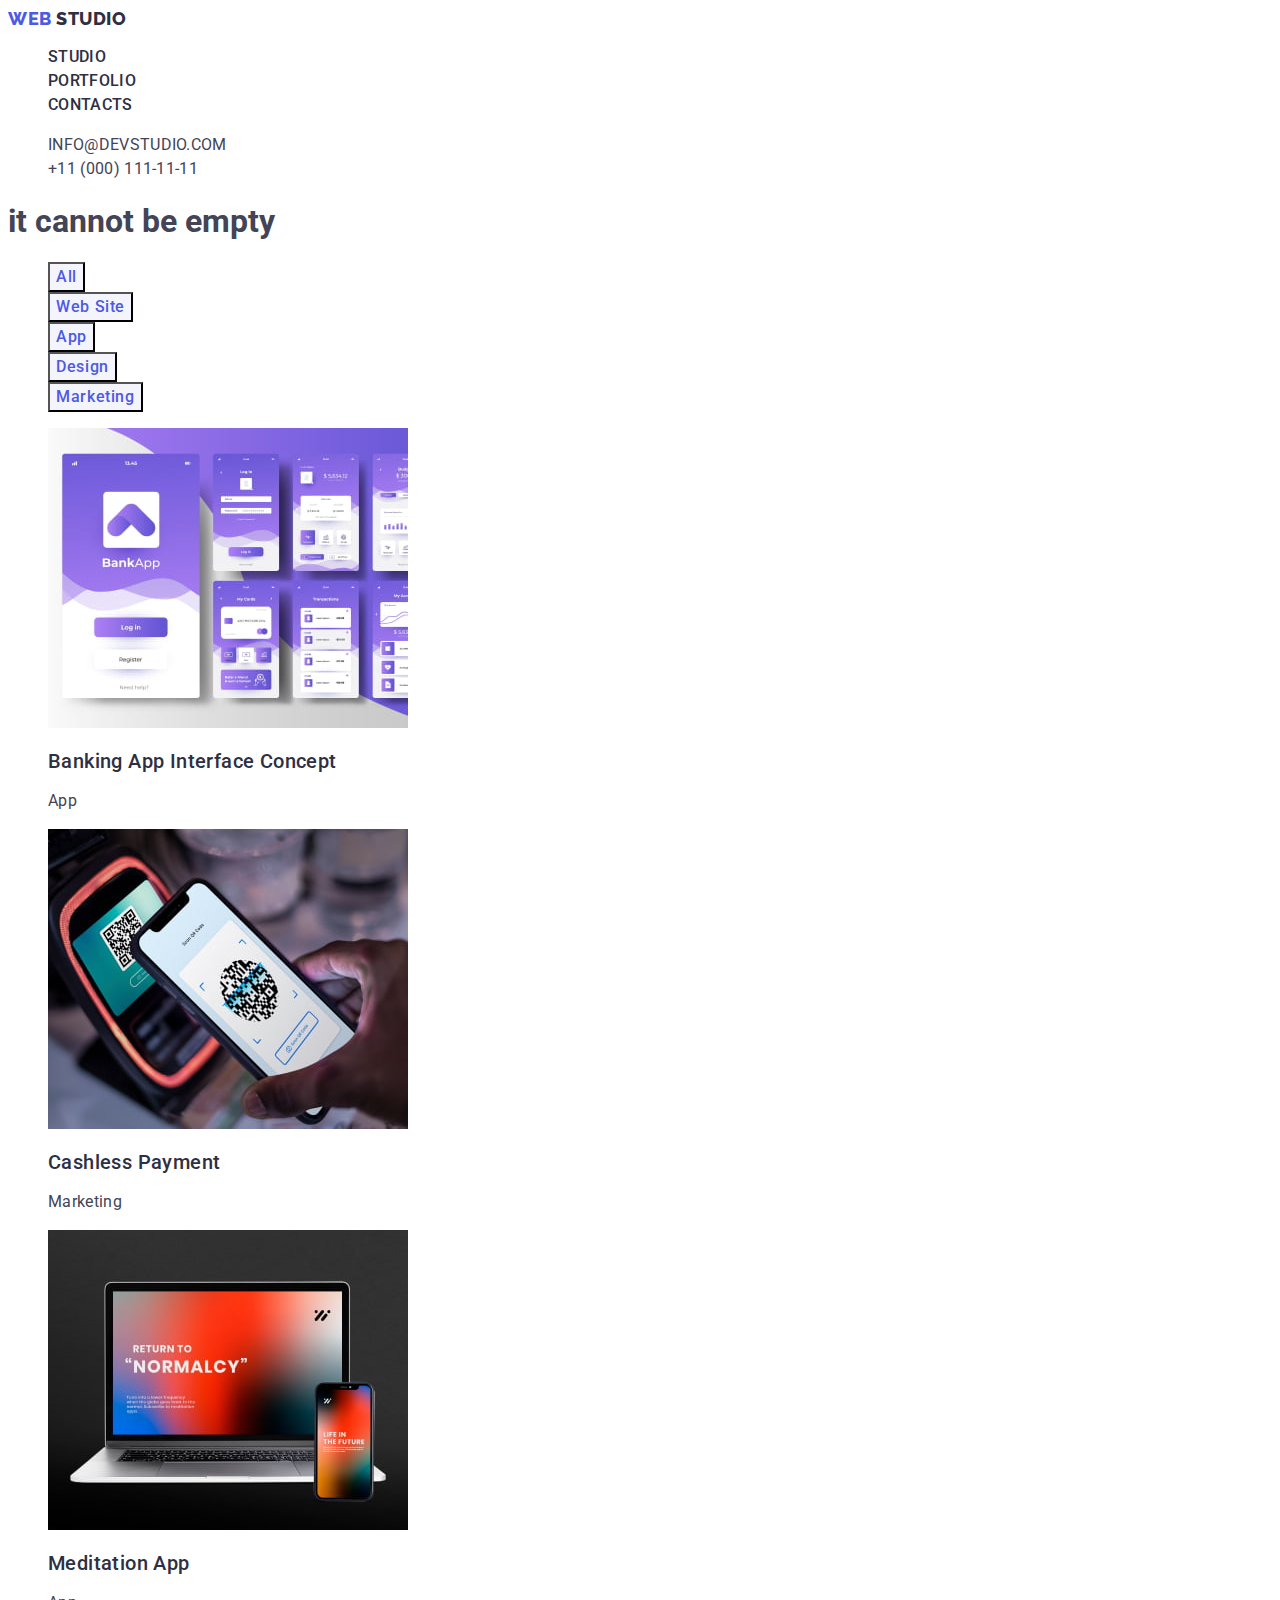
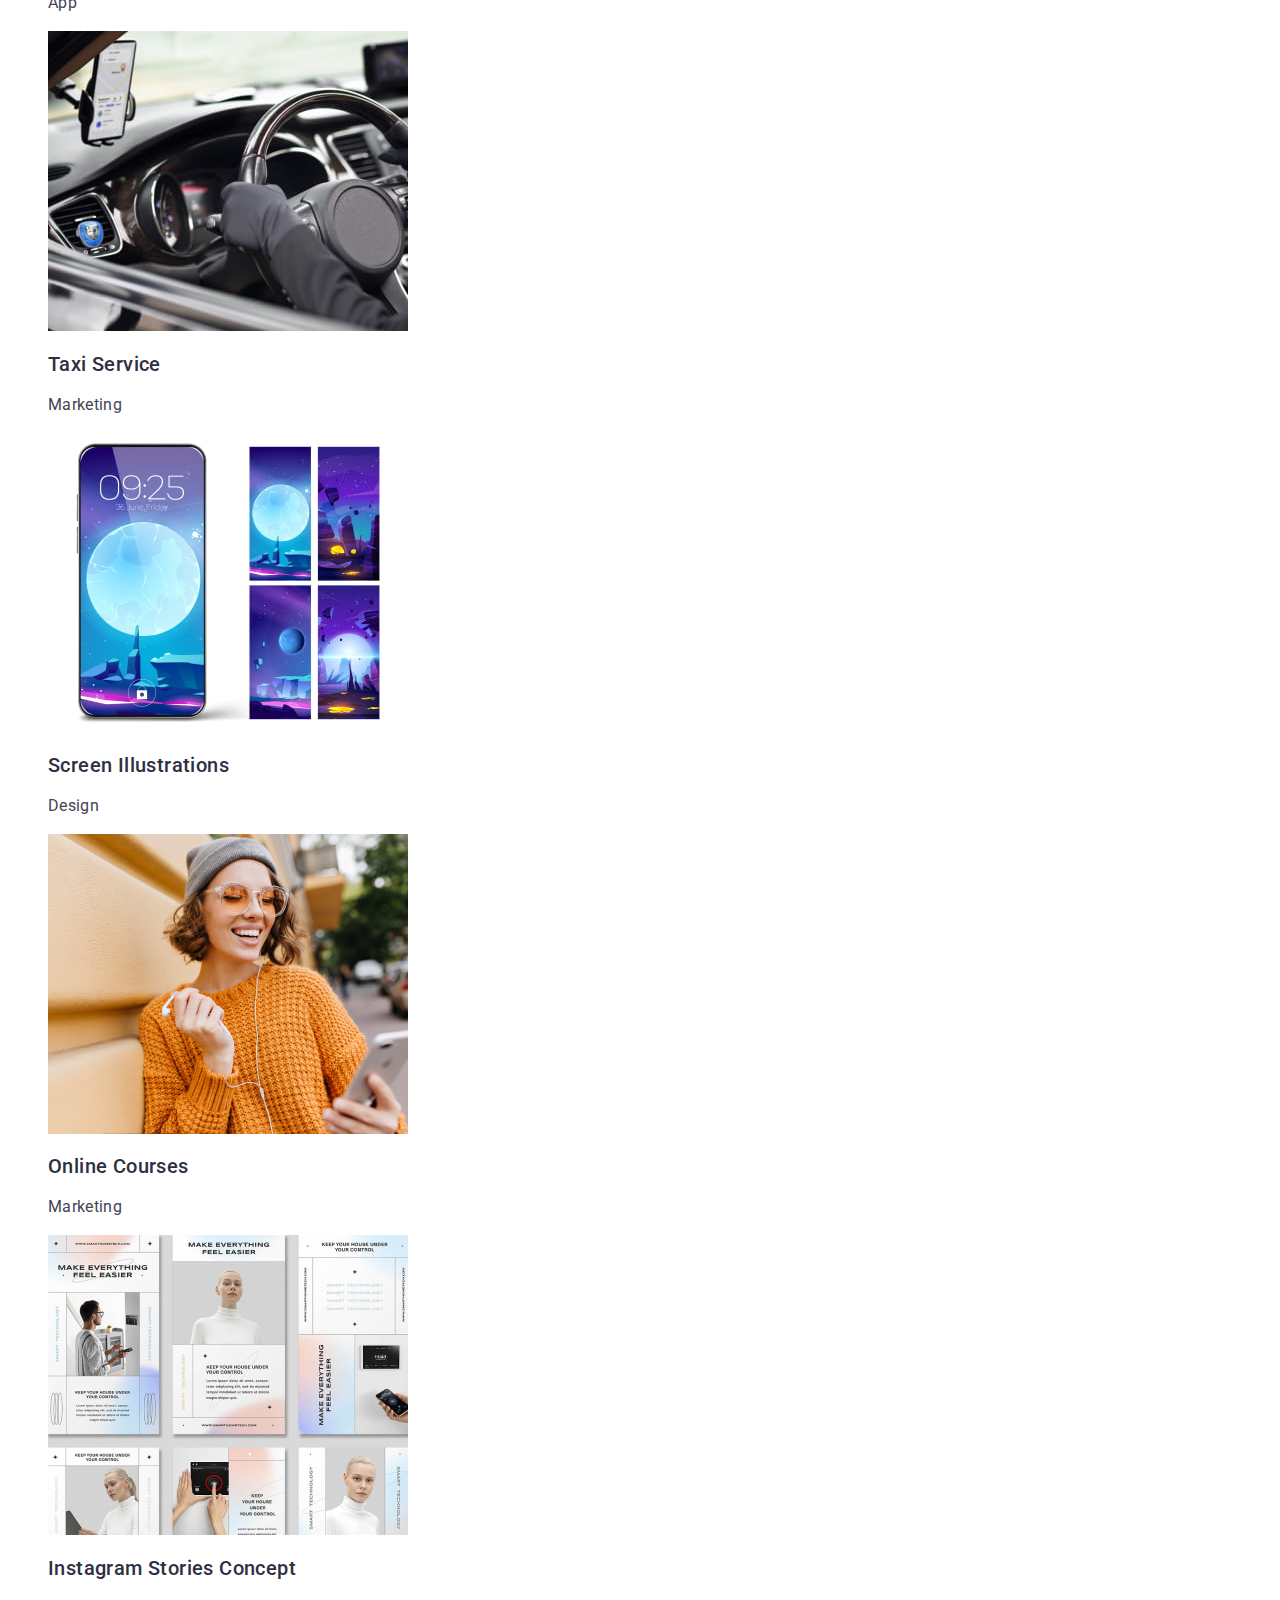
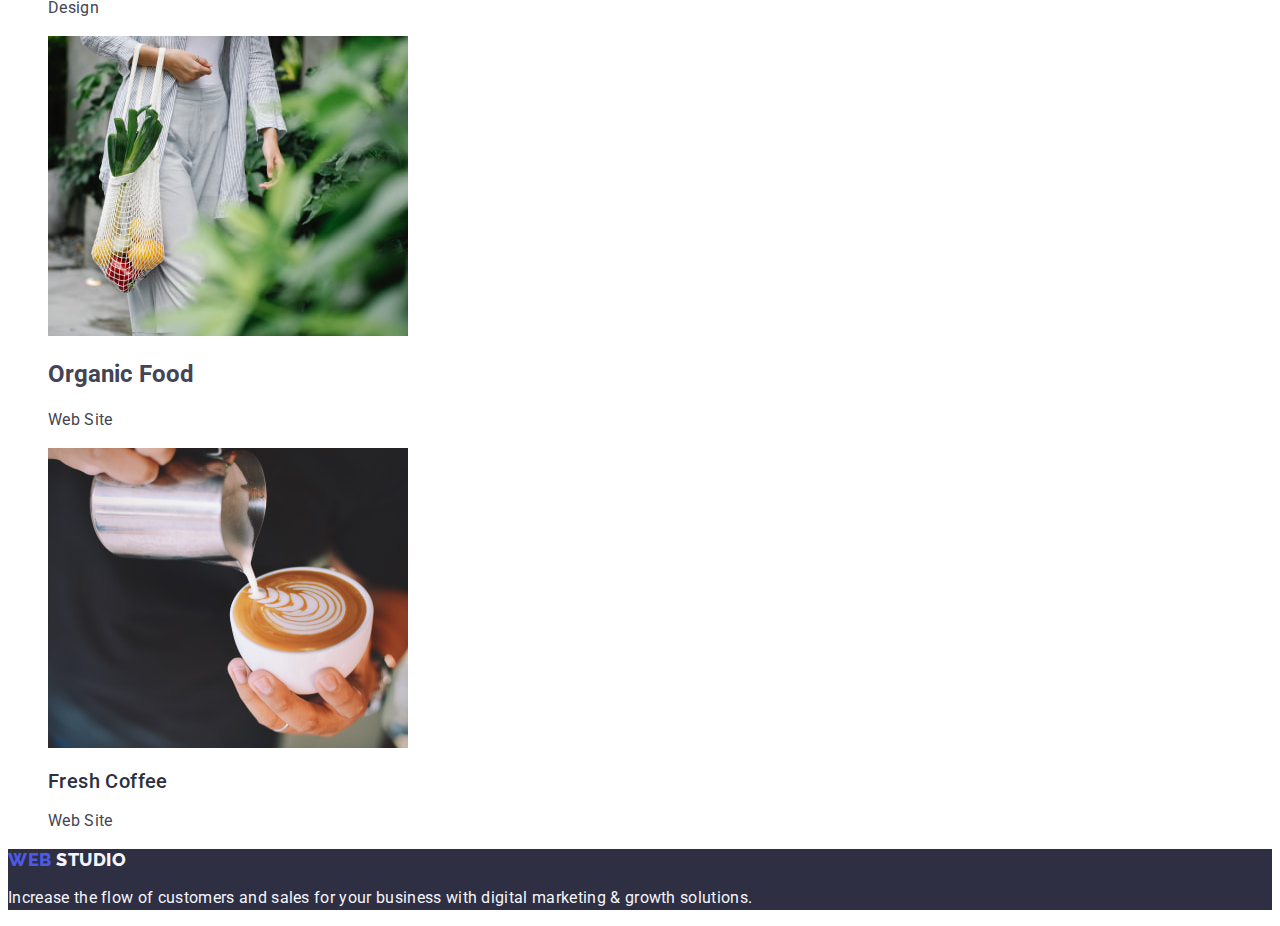
==== portfolio.html @ fc270b68 "add ul to images" ====
<!DOCTYPE html>
<html lang="en">

<head>
  <meta charset="UTF-8" />
  <meta name="viewport" content="width=device-width, initial-scale=1.0" />
  <title>Portfolio</title>
  <link rel="preconnect" href="https://fonts.googleapis.com">
  <link rel="preconnect" href="https://fonts.gstatic.com" crossorigin>
  <link
    href="https://fonts.googleapis.com/css2?family=Raleway:wght@800&family=Roboto:ital,wght@1,300;1,900&display=swap"
    rel="stylesheet">
  <link rel="stylesheet" href="./css/styles.css" />
</head>

<body class="body">
  <header>
    <nav class="navigation">
      <a class="link web-logo" href="./index.html">Web <span class="link studio-logo">Studio</span></a>

      <ul class="list">
        <li><a class="link link-nav" href="./index.html">Studio</a></li>
        <li><a class="link link-nav" href="./portfolio.html">Portfolio</a></li>
        <li><a class="link link-nav" href="">Contacts</a></li>
      </ul>
    </nav>
    <address class="adress">
      <ul class="list">
        <li>
          <a class=" link adress-link" href="info@devstudio.com">info@devstudio.com</a>
        </li>
        <li>
          <a class="link adress-link" href="tel:+110001111111">+11 (000) 111-11-11 </a>
        </li>
      </ul>
    </address>
  </header>
  <!-- main -->
  <main>
    <section>
      <h1> it cannot be empty </h1>

      <!-- Section Button -->
      <ul class="list">
        <li>
          <button class="link button-port-link" type="button">All</button>
        </li>
        <li>
          <button class="link button-port-link" type="button">Web Site</button>
        </li>
        <li>
          <button class="link button-port-link" type="button">App</button>
        </li>
        <li>
          <button class="link button-port-link" type="button">Design</button>
        </li>
        <li>
          <button class="link button-port-link" type="button">Marketing</button>
        </li>
      </ul>
      <!-- section image -->
      <ul class="list">
        <li>
          <img src="./images/propose-app/img-app-1.jpg" alt="Banking App Interface Concept" width="360" />
          <h2 class="title-port-button">Banking App Interface Concept</h2>
          <p class="text-desc-port">App</p>
        </li>
        <li>
          <img src="./images/propose-app/img-app-2.jpg" alt="Cashless Payment" width="360" />
          <h2 class="title-port-button">Cashless Payment</h2>
          <p class="text-desc-port">Marketing</p>
        </li>
        <li>
          <img src="./images/propose-app/img-app-3.jpg" alt="Meditation App" width="360" />
          <h2 class="title-port-button">Meditation App</h2>
          <p class="text-desc-port">App</p>
        </li>
        <li>
          <img src="./images/marketing/img-mark-1.jpg" alt="Taxi Service" width="360" />
        </li>
        <h2 class="title-port-button">Taxi Service</h2>
        <p class="text-desc-port">Marketing</p>
        <li>
          <img src="./images/marketing/img-mark-2.jpg" alt="Screen Illustrations" width="360" />
          <h2 class="title-port-button">Screen Illustrations</h2>
          <p class="text-desc-port">Design</p>
        </li>
        <li>
          <img src="./images/marketing/img-mark-3.jpg" alt="Online Courses" width="360" />
          <h2 class="title-port-button">Online Courses</h2>
          <p class="text-desc-port">Marketing</p>
        </li>
        <li>
          <img src="./images/design-propose/img-des-1.jpg" alt="Instagram Stories Concept" width="360" />
          <h2 class="title-port-button">Instagram Stories Concept</h2>
          <p class="text-desc-port">Design</p>
        </li>
        <li>
          <img src="./images/design-propose/img-des-2.jpg" alt="Organic Food" width="360" />
          <h2 class="tiitle-port-button">Organic Food</h2>
          <p class="text-desc-port">Web Site</p>
        </li>
        <li>
          <img src="./images/design-propose/img-des-3.jpg" alt="Fresh Coffee" width="360" />
          <h2 class="title-port-button">Fresh Coffee</h2>
          <p class="text-desc-port">Web Site</p>
        </li>
      </ul>
    </section>
  </main>
  <footer class="footer">
    <a class="link web-logo-footer" href="./index.html">Web <span class="link studio-logo-footer">Studio</span></a>
    <p class="text-desc-foot">
      Increase the flow of customers and sales for your business with digital
      marketing & growth solutions.
    </p>
  </footer>
</body>

</html>
---- css/styles.css ----
:root {
  --primary-white-color: #ffffff;
  --classic-background-color: #f4f4fd;
  --adres-text-color: #434455;
  --button-color: #4D5AE5;
  --nav-log-foot-color: #2e2f42;
  --brand-color: #404bbf;
  --prymary-fonts: 'Roboto', sans-serif;
  --title-font: 'Raleway', sans-serif;
}

/* base styles */
body {
  color: #434455;
  background-color: #ffffff;
  font-family: var(--prymary-fonts, 'Roboto', sans-serif);
}

.link {
  text-decoration: none;
}

.list {
  list-style: none;
}

/* Top line */
.navigation {
  background-color: var(--primary-white-color, #ffffff);
}

.web-logo {
  font-family: "Raleway", sans-serif;
  color: #4D5AE5;
  font-size: 18px;
  font-style: normal;
  font-weight: 800;
  line-height: 1.17;
  /* 116.667% */
  letter-spacing: 0.03em;
  text-transform: uppercase;
}

.studio-logo {
  color: var(--nav-log-foot-color, #2e2f42);
}

.link-nav {
  color: var(--nav-log-foot-color, #2e2f42);
  font-style: normal;
  font-weight: 500;
  line-height: 1.5em;
  /* 150% */
  letter-spacing: 0.02em;
  text-transform: uppercase;
}

.link-nav:hover,
.link-nav:focus {
  color: #404bbf
}

.adress {
  font-style: normal;
}

.adress-link {
  color: var(--adres-text-color, #434455);
  font-size: 16px;
  font-weight: 400;
  line-height: 1.5rem;
  /* 150% */
  letter-spacing: 0.02rem;
  text-transform: uppercase;
}

.adress-link:hover,
.adress-link:focus {
  color: #404bbf
}

/* 
main section 
*/

/* dark block section */
.sections-dark {
  background: var(--nav-log-foot-color, #2e2f42);
}

.title-major {
  font-family: 'Roboto', sans-serif;
  color: var(--primary-white-color, #ffffff);
  font-size: 56px;
  font-style: normal;
  font-weight: 700;
  line-height: 1.07;
  /* 107.143% */
  letter-spacing: 0.02em;
  text-align: center;
}

.major-button {
  background: var(--button-colors, #4d5ae5);
  color: var(--primary-white-color, #ffffff);
  font-family: 'Roboto', sans-serif;
  font-size: 16px;
  font-style: normal;
  font-weight: 500;
  line-height: 1.5;
  /* 107.143% */
  letter-spacing: 0.04em;
  cursor: pointer;
}

.major-button:hover,
.major-button:focus {
  background: var(--brand-color, #404bbf);
}


/* Fatures section */
.sections-feature {
  background-color: #FFFFFF;
}

.title-future {
  color: var(--nav-log-foot-color, #2e2f42);
  font-size: 1.25rem;
  font-style: normal;
  font-weight: 500;
  line-height: 1.5rem;
  /* 120% */
  letter-spacing: 0.02em;
}

.text-desc {
  color: var(--adres-text-color, #434455);
  font-size: 1rem;
  font-style: normal;
  font-weight: 400;
  line-height: 1.5em;
  /* 150% */
  letter-spacing: 0.02rem;
}

/* What are we doing section */
.section-what-are {
  background-color: #F4F4FD;
}

.title-sections {
  color: var(--nav-log-foot-color, #2e2f42);
  font-size: 36px;
  font-style: normal;
  font-weight: 700;
  line-height: 1.11em;
  /* 111.111% */
  letter-spacing: 0.02em;
  text-transform: capitalize;
  text-align: center;
}

/* Team section */
.sections-team {
  background-color: #F4F4FD;
}

.title-our-team {
  background-color: #FFFFFF;
}

/* Footer section */
.footer {
  background: var(--nav-log-foot-color, #2e2f42);
}

.web-logo-footer {
  color: var(--button-colors, #4d5ae5);
  font-family: "Raleway", sans-serif;
  font-size: 18px;
  font-style: normal;
  font-weight: 800;
  line-height: 1.17em;
  letter-spacing: 0.03em;
  text-transform: uppercase;
}

.studio-logo-footer {
  color: #f4f4fd;
}

.text-desc-foot {
  color: var(--classic-background-color, #f4f4fd);
  font-size: 16px;
  font-style: normal;
  font-weight: 400;
  line-height: 1.5rem;
  /* 150% */
  letter-spacing: 0.02rem;
}

/* Porfolio */
/* sektion button */
.button-port-link {
  color: var(--button-colors, #4d5ae5);
  background-color: var(--classic-background-color, #f4f4fd);
  font-family: "Roboto", sans-serif;
  font-weight: 500;
  font-size: 16px;
  line-height: 1.5em;
  letter-spacing: 0.04em;
  cursor: pointer;
}

.button-port-link:hover,
.button-port-link:focus {
  color: #FFFFFF;
  background-color: #404bbf;
}

.title-port-button {
  color: var(--nav-log-foot-color, #2e2f42);
  font-size: 20px;
  font-style: normal;
  font-weight: 500;
  line-height: 1.2em;
  /* 120% */
  letter-spacing: 0.02em;

}

.text-desc-port {
  color: var(--adres-text-color, #434455);
  font-size: 16px;
  font-style: normal;
  font-weight: 400;
  line-height: 1.5rem;
  /* 150% */
  letter-spacing: 0.02rem;
}
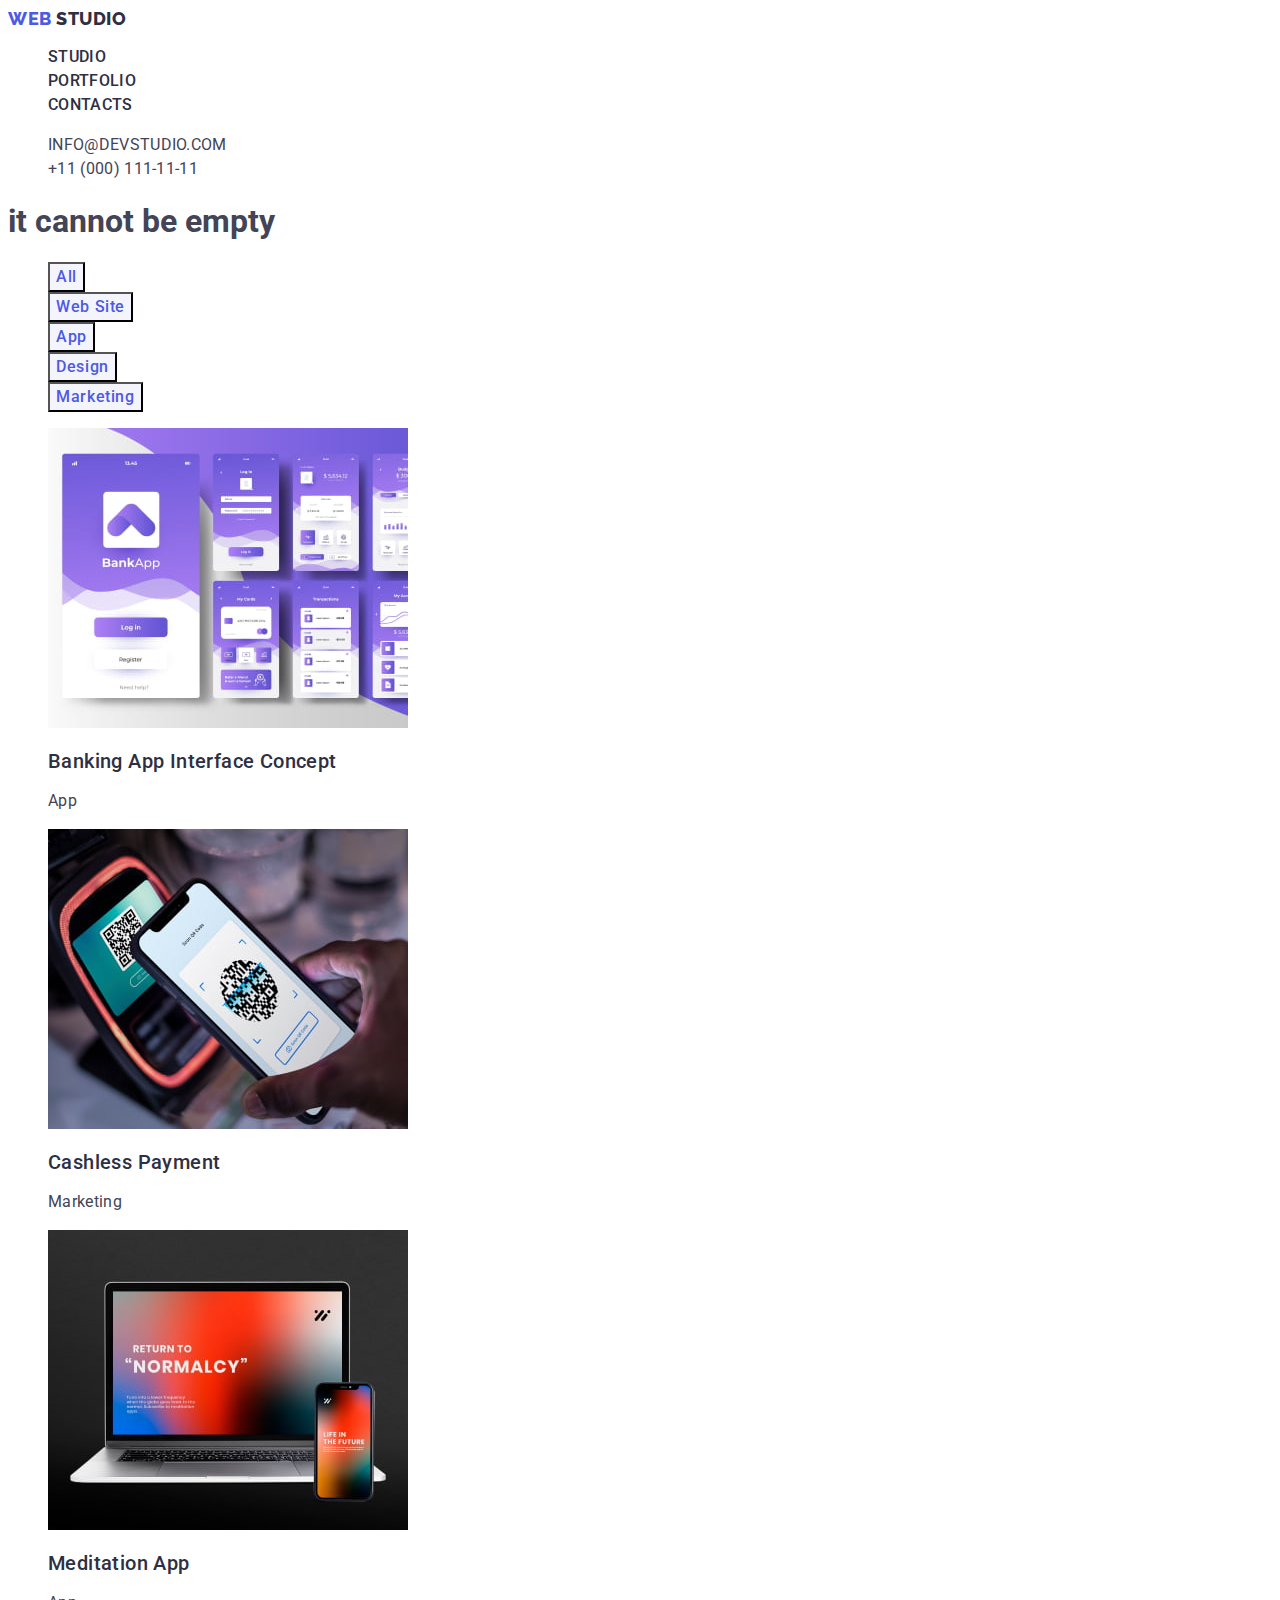
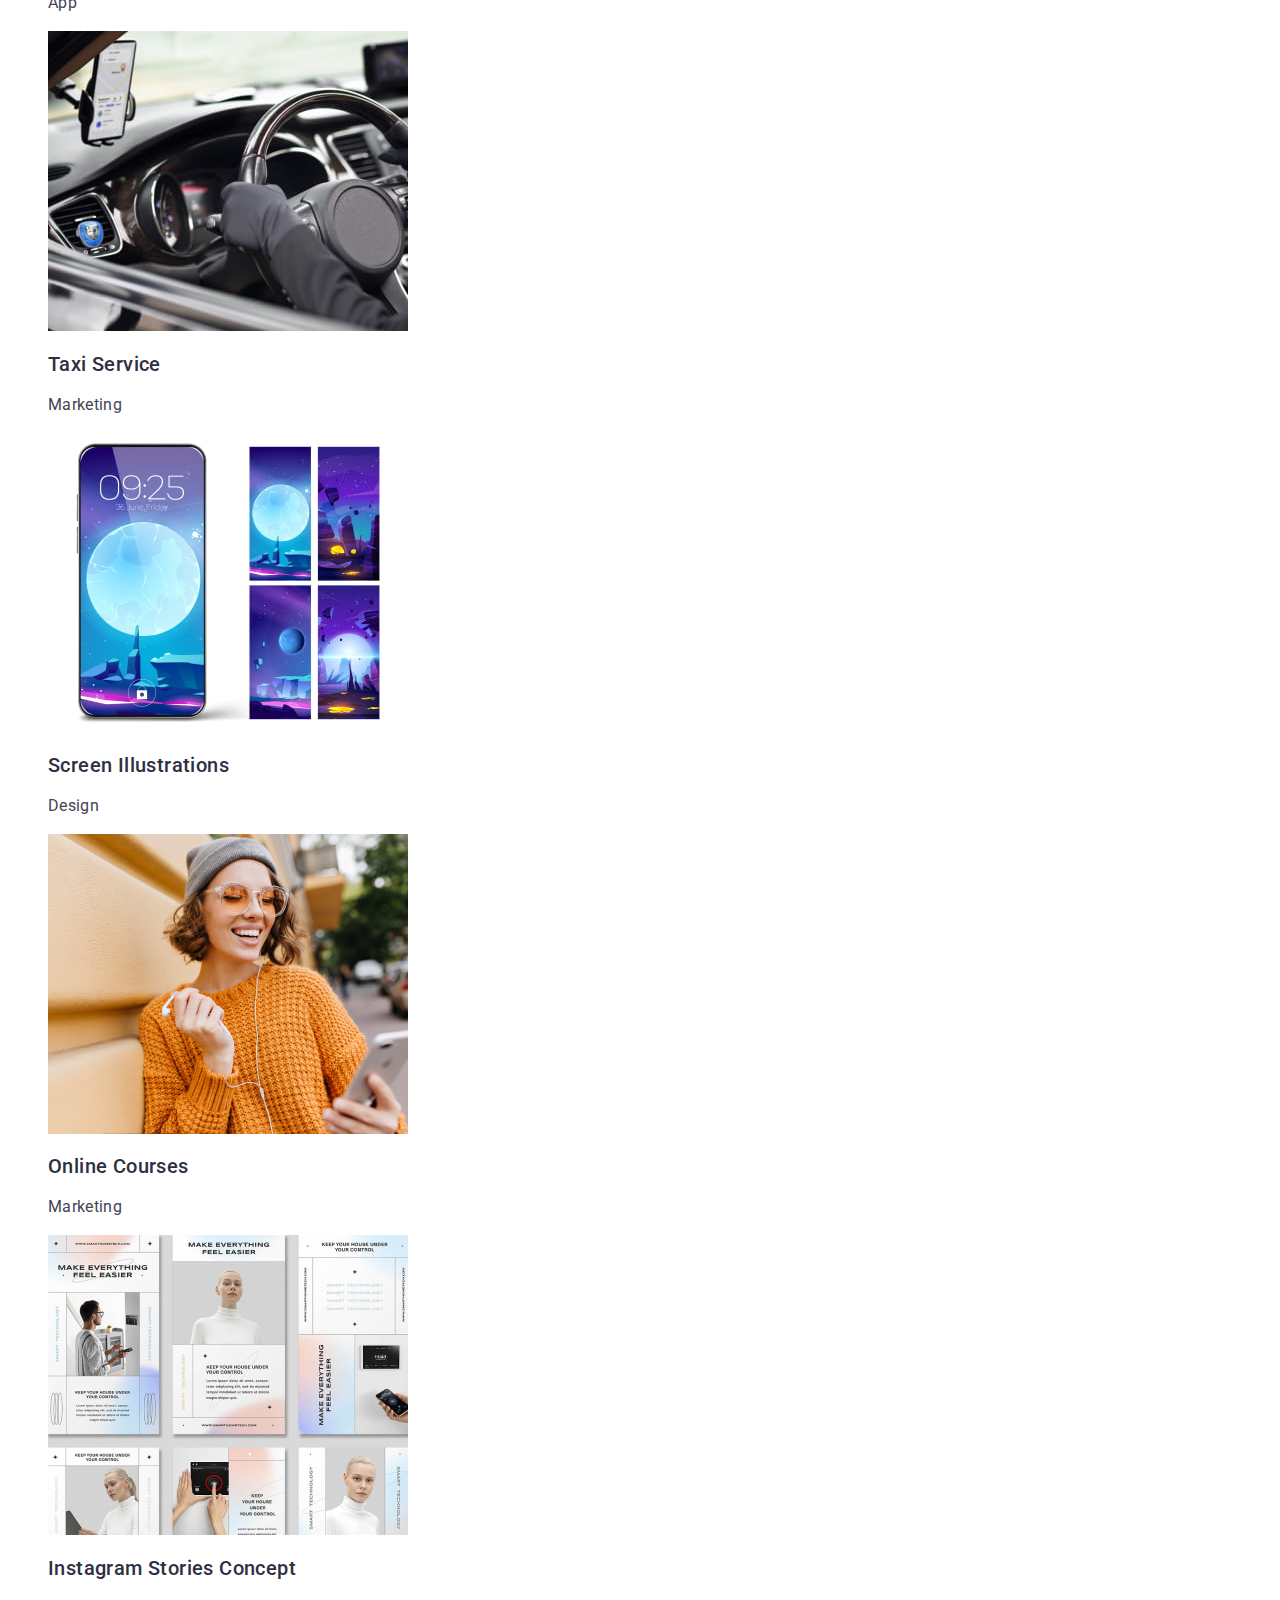
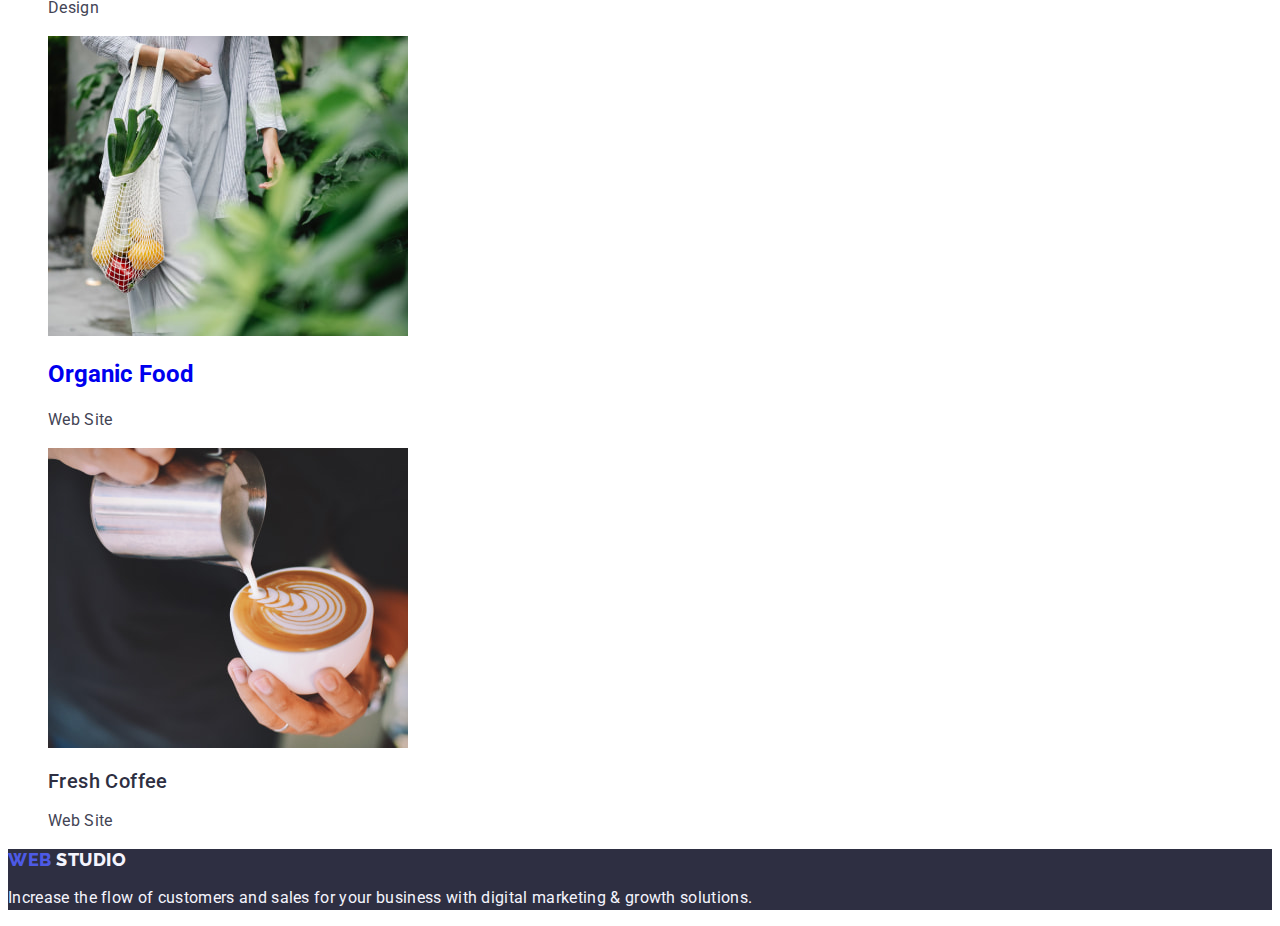
==== commit 5a3f4237: "add class link and link a" ====
--- a/portfolio.html
+++ b/portfolio.html
@@ -61,49 +61,69 @@
       <!-- section image -->
       <ul class="list">
         <li>
-          <img src="./images/propose-app/img-app-1.jpg" alt="Banking App Interface Concept" width="360" />
-          <h2 class="title-port-button">Banking App Interface Concept</h2>
-          <p class="text-desc-port">App</p>
+          <a class="link" href="#">
+            <img src="./images/propose-app/img-app-1.jpg" alt="Banking App Interface Concept" width="360" />
+            <h2 class="title-port-img">Banking App Interface Concept</h2>
+            <p class="text-desc-port">App</p>
+          </a>
         </li>
         <li>
-          <img src="./images/propose-app/img-app-2.jpg" alt="Cashless Payment" width="360" />
-          <h2 class="title-port-button">Cashless Payment</h2>
-          <p class="text-desc-port">Marketing</p>
+          <a class="link" href="#">
+            <img class="link" src="./images/propose-app/img-app-2.jpg" alt="Cashless Payment" width="360" />
+            <h2 class="title-port-img">Cashless Payment</h2>
+            <p class="text-desc-port">Marketing</p>
+          </a>
         </li>
         <li>
-          <img src="./images/propose-app/img-app-3.jpg" alt="Meditation App" width="360" />
-          <h2 class="title-port-button">Meditation App</h2>
-          <p class="text-desc-port">App</p>
+          <a class="link" href="#">
+            <img class="link" src="./images/propose-app/img-app-3.jpg" alt="Meditation App" width="360" />
+            <h2 class="title-port-img">Meditation App</h2>
+            <p class="text-desc-port">App</p>
+          </a>
         </li>
         <li>
-          <img src="./images/marketing/img-mark-1.jpg" alt="Taxi Service" width="360" />
-        </li>
-        <h2 class="title-port-button">Taxi Service</h2>
-        <p class="text-desc-port">Marketing</p>
-        <li>
-          <img src="./images/marketing/img-mark-2.jpg" alt="Screen Illustrations" width="360" />
-          <h2 class="title-port-button">Screen Illustrations</h2>
-          <p class="text-desc-port">Design</p>
+          <a class="link" href="#">
+            <img class="link" src="./images/marketing/img-mark-1.jpg" alt="Taxi Service" width="360" />
+            <h2 class="title-port-img">Taxi Service</h2>
+            <p class="text-desc-port">Marketing</p>
+          </a>
         </li>
         <li>
-          <img src="./images/marketing/img-mark-3.jpg" alt="Online Courses" width="360" />
-          <h2 class="title-port-button">Online Courses</h2>
-          <p class="text-desc-port">Marketing</p>
+          <a class="link" href="#">
+            <img class="lin k" src="./images/marketing/img-mark-2.jpg" alt="Screen Illustrations" width="360" />
+            <h2 class="title-port-img">Screen Illustrations</h2>
+            <p class="text-desc-port">Design</p>
+          </a>
         </li>
         <li>
-          <img src="./images/design-propose/img-des-1.jpg" alt="Instagram Stories Concept" width="360" />
-          <h2 class="title-port-button">Instagram Stories Concept</h2>
-          <p class="text-desc-port">Design</p>
+          <a class="link" href="#">
+            <img class="link" src="./images/marketing/img-mark-3.jpg" alt="Online Courses" width="360" />
+            <h2 class="title-port-img">Online Courses</h2>
+            <p class="text-desc-port">Marketing</p>
+          </a>
         </li>
         <li>
-          <img src="./images/design-propose/img-des-2.jpg" alt="Organic Food" width="360" />
-          <h2 class="tiitle-port-button">Organic Food</h2>
-          <p class="text-desc-port">Web Site</p>
+          <a class="link" href="#">
+            <img class="link" src="./images/design-propose/img-des-1.jpg" alt="Instagram Stories Concept" width="360" />
+            <h2 class="title-port-img">Instagram Stories Concept</h2>
+            <p class="text-desc-port">Design</p>
+          </a>
+
         </li>
         <li>
-          <img src="./images/design-propose/img-des-3.jpg" alt="Fresh Coffee" width="360" />
-          <h2 class="title-port-button">Fresh Coffee</h2>
-          <p class="text-desc-port">Web Site</p>
+          <a class="link" href="#">
+            <img class="link" src="./images/design-propose/img-des-2.jpg" alt="Organic Food" width="360" />
+            <h2 class="tiitle-port-img">Organic Food</h2>
+            <p class="text-desc-port">Web Site</p>
+          </a>
+        </li>
+        <li>
+          <a class="link" href="#">
+            <img class="link" src="./images/design-propose/img-des-3.jpg" alt="Fresh Coffee" width="360" />
+            <h2 class="title-port-img">Fresh Coffee</h2>
+            <p class="text-desc-port">Web Site</p>
+          </a>
+
         </li>
       </ul>
     </section>
--- a/css/styles.css
+++ b/css/styles.css
@@ -219,7 +219,7 @@
   background-color: #404bbf;
 }
 
-.title-port-button {
+.title-port-img {
   color: var(--nav-log-foot-color, #2e2f42);
   font-size: 20px;
   font-style: normal;
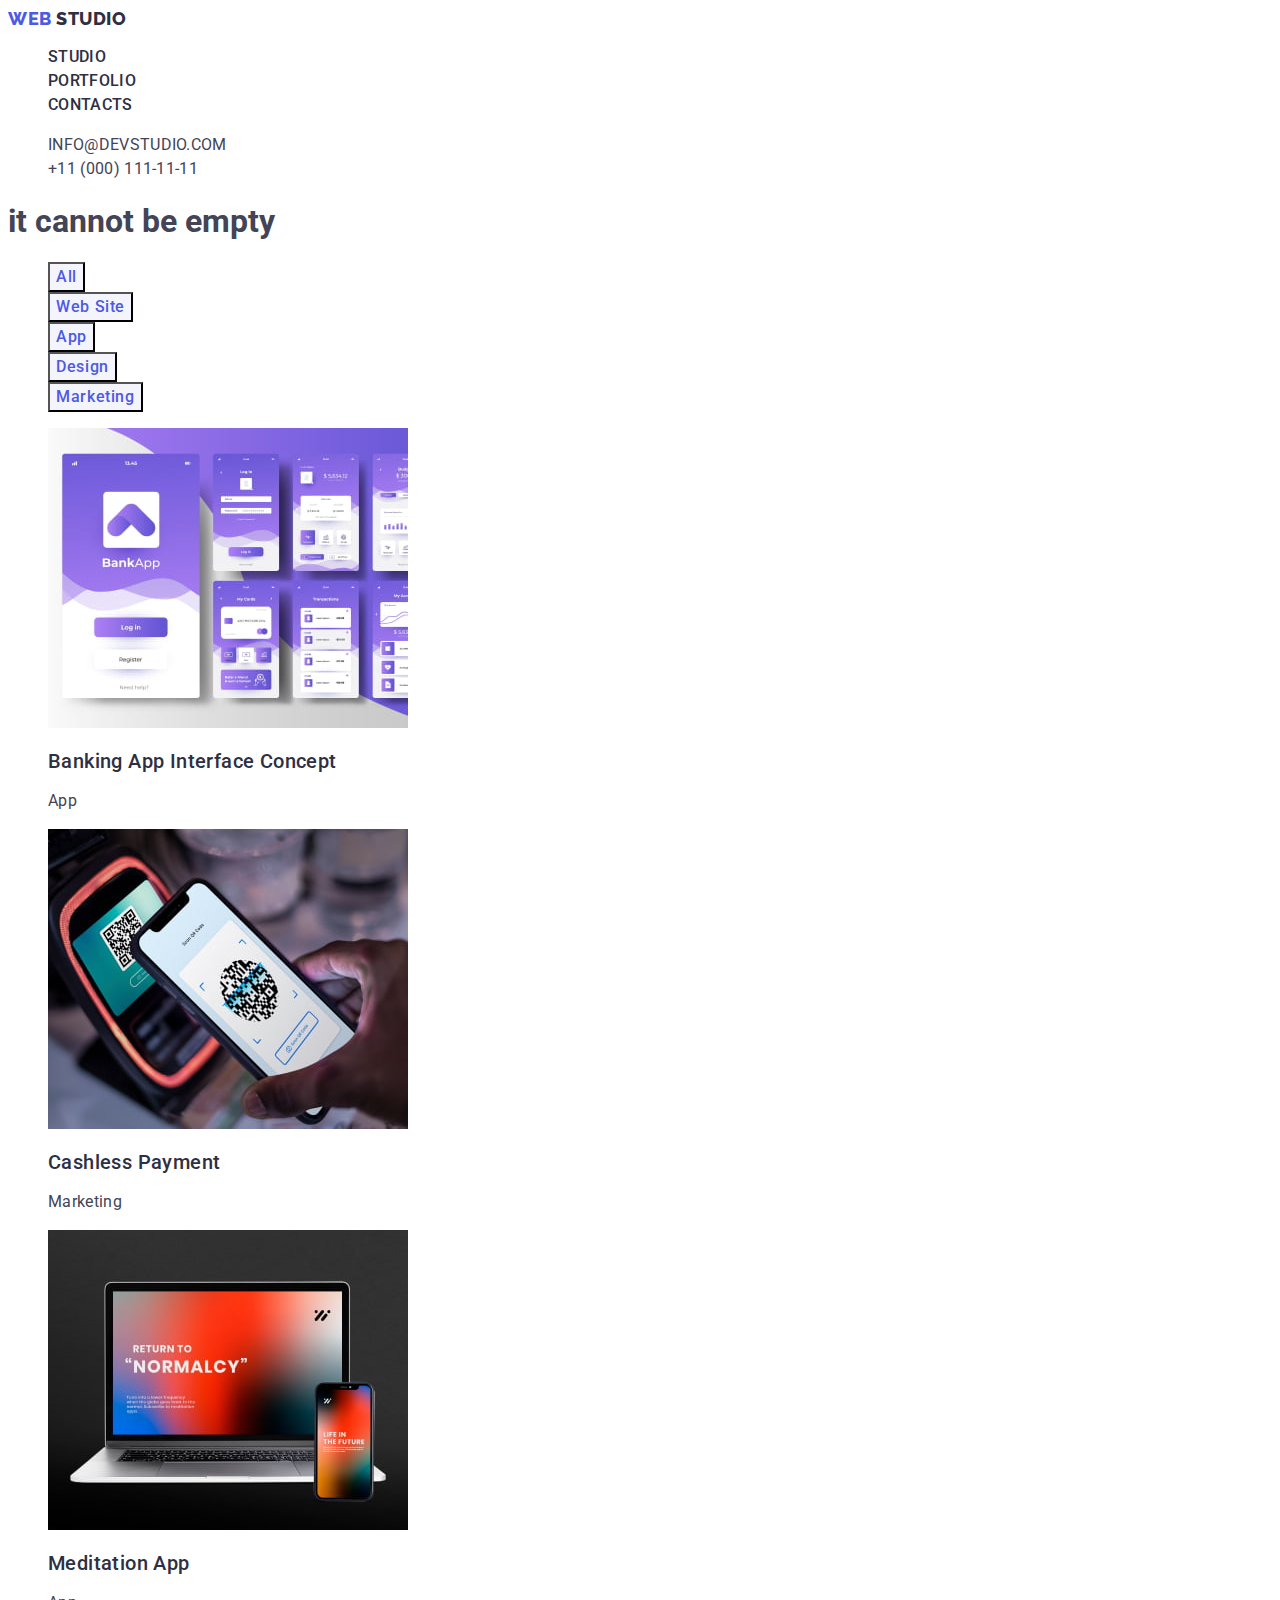
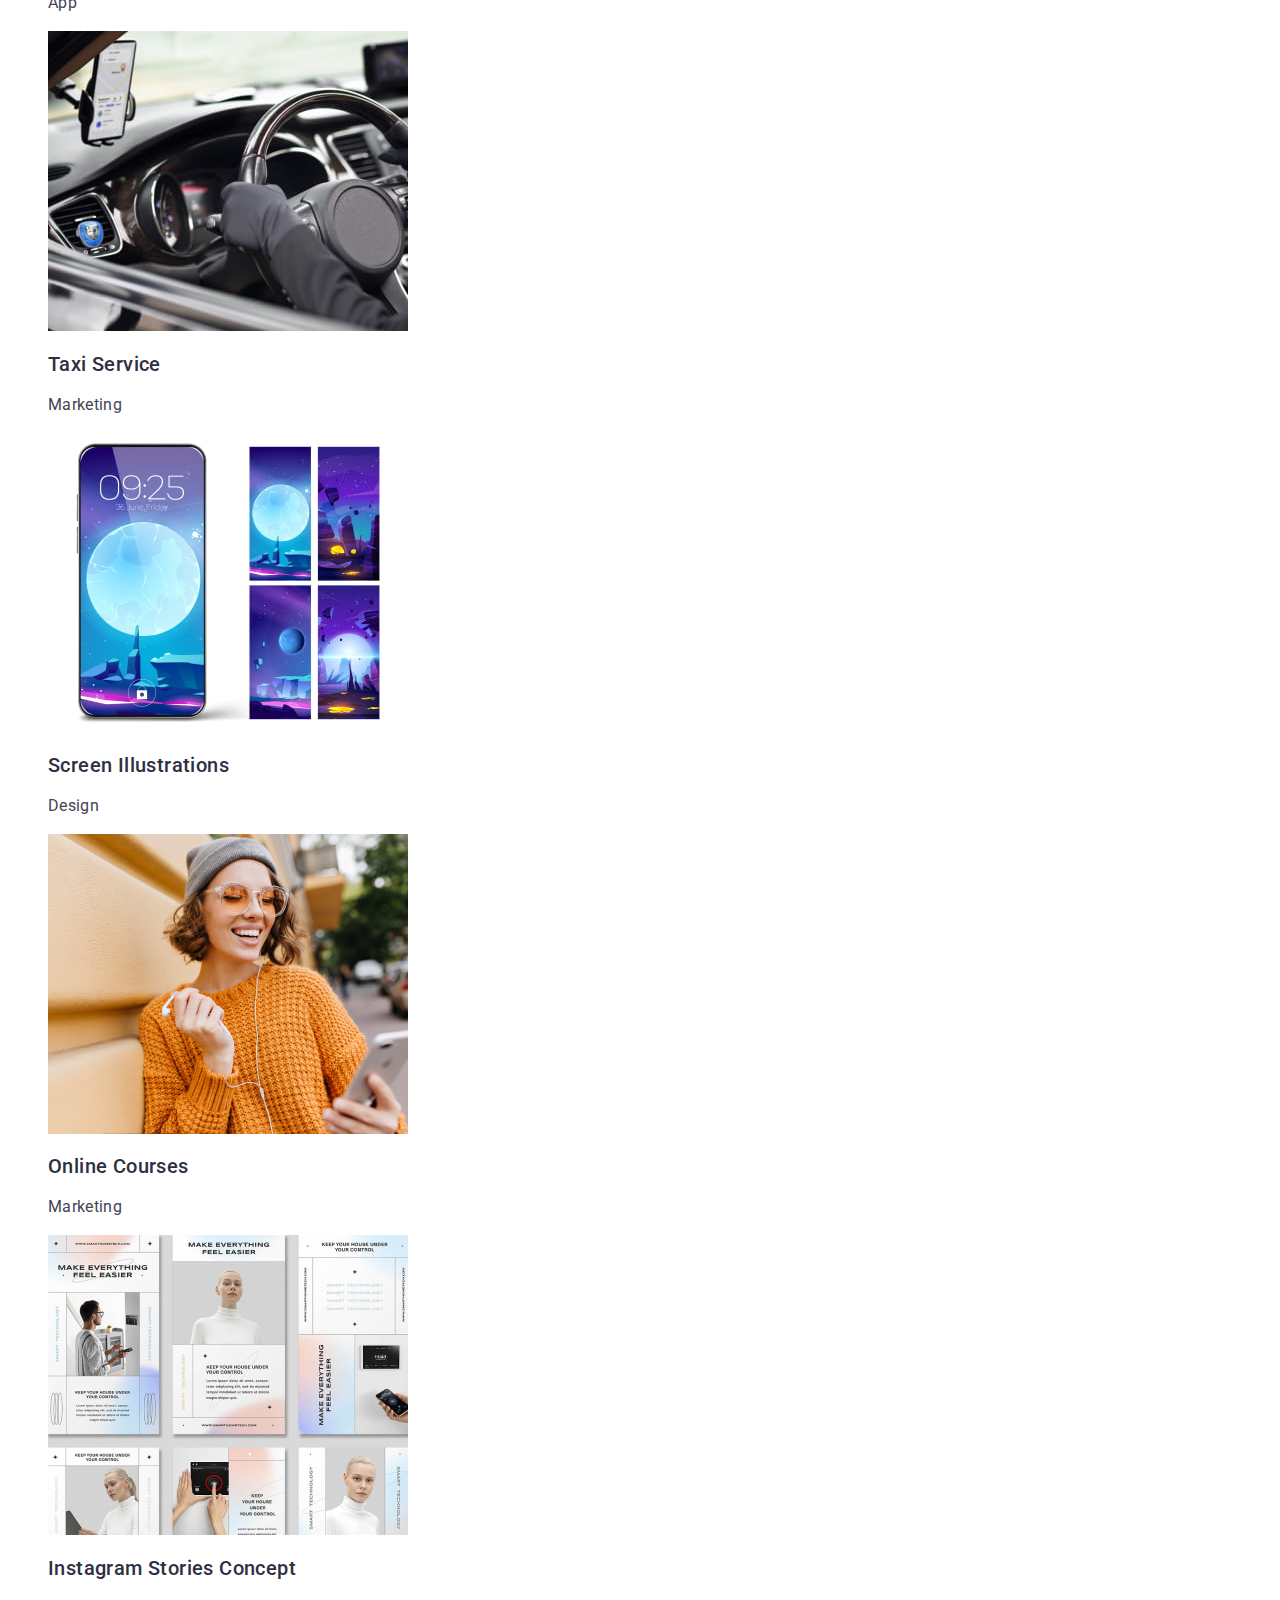
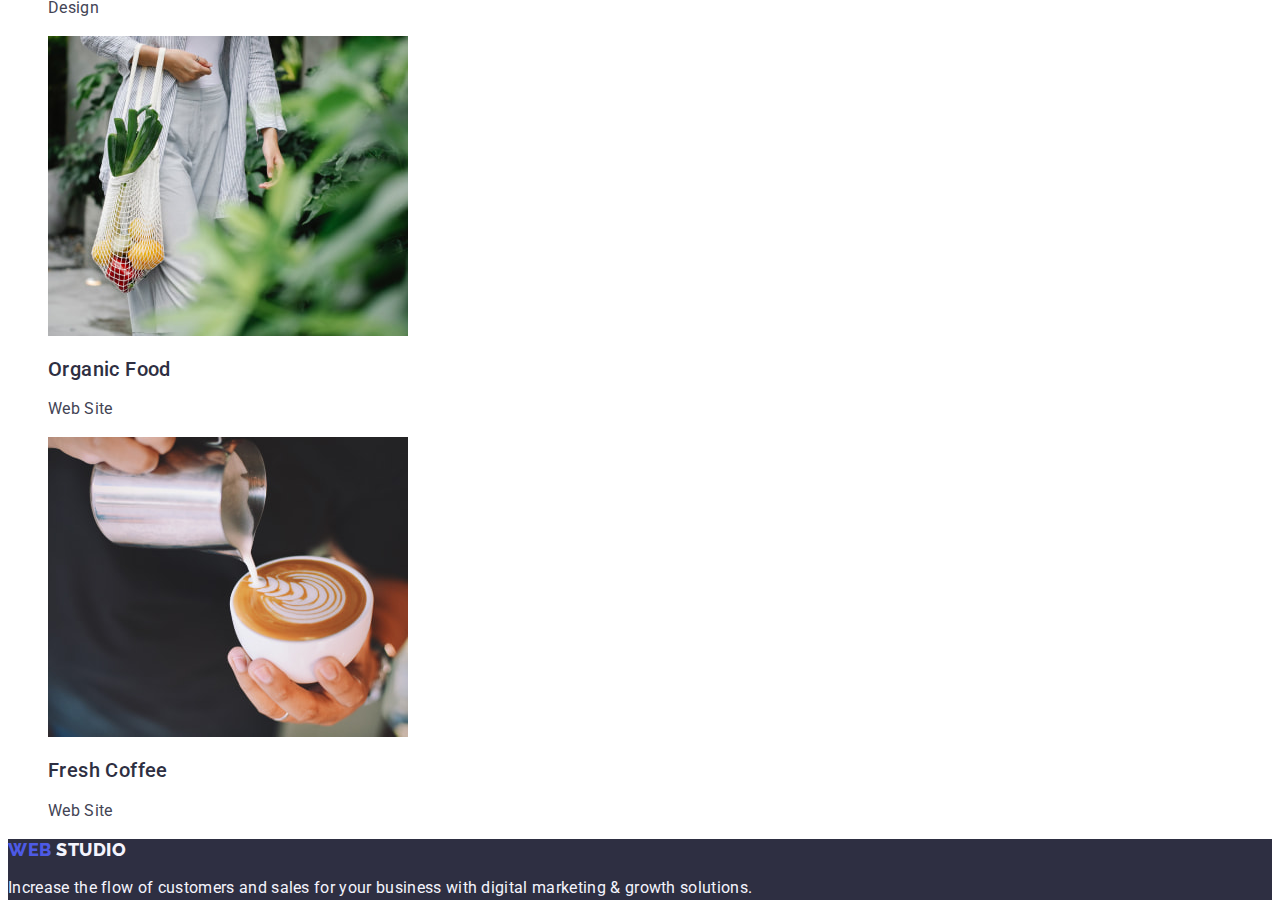
==== commit 64505a35: "dell i" ====
--- a/portfolio.html
+++ b/portfolio.html
@@ -113,7 +113,7 @@
         <li>
           <a class="link" href="#">
             <img class="link" src="./images/design-propose/img-des-2.jpg" alt="Organic Food" width="360" />
-            <h2 class="tiitle-port-img">Organic Food</h2>
+            <h2 class="title-port-img">Organic Food</h2>
             <p class="text-desc-port">Web Site</p>
           </a>
         </li>
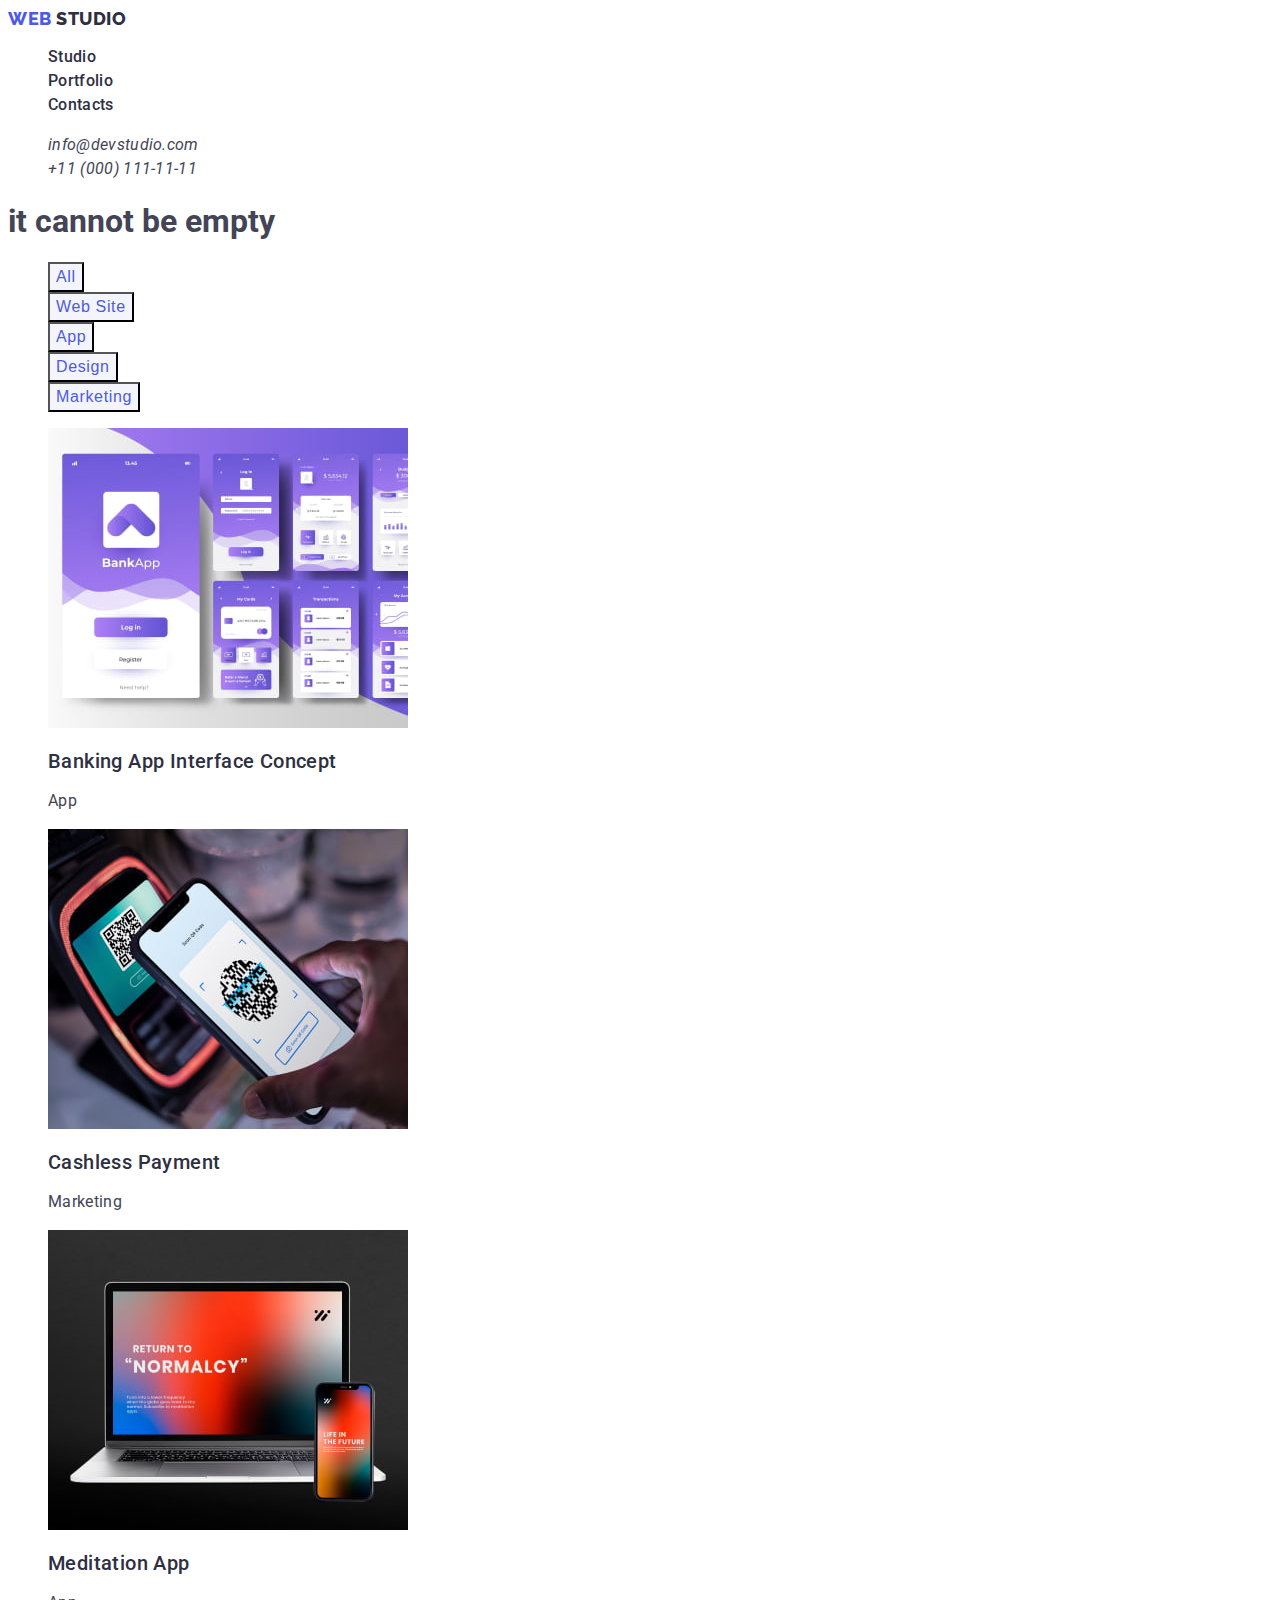
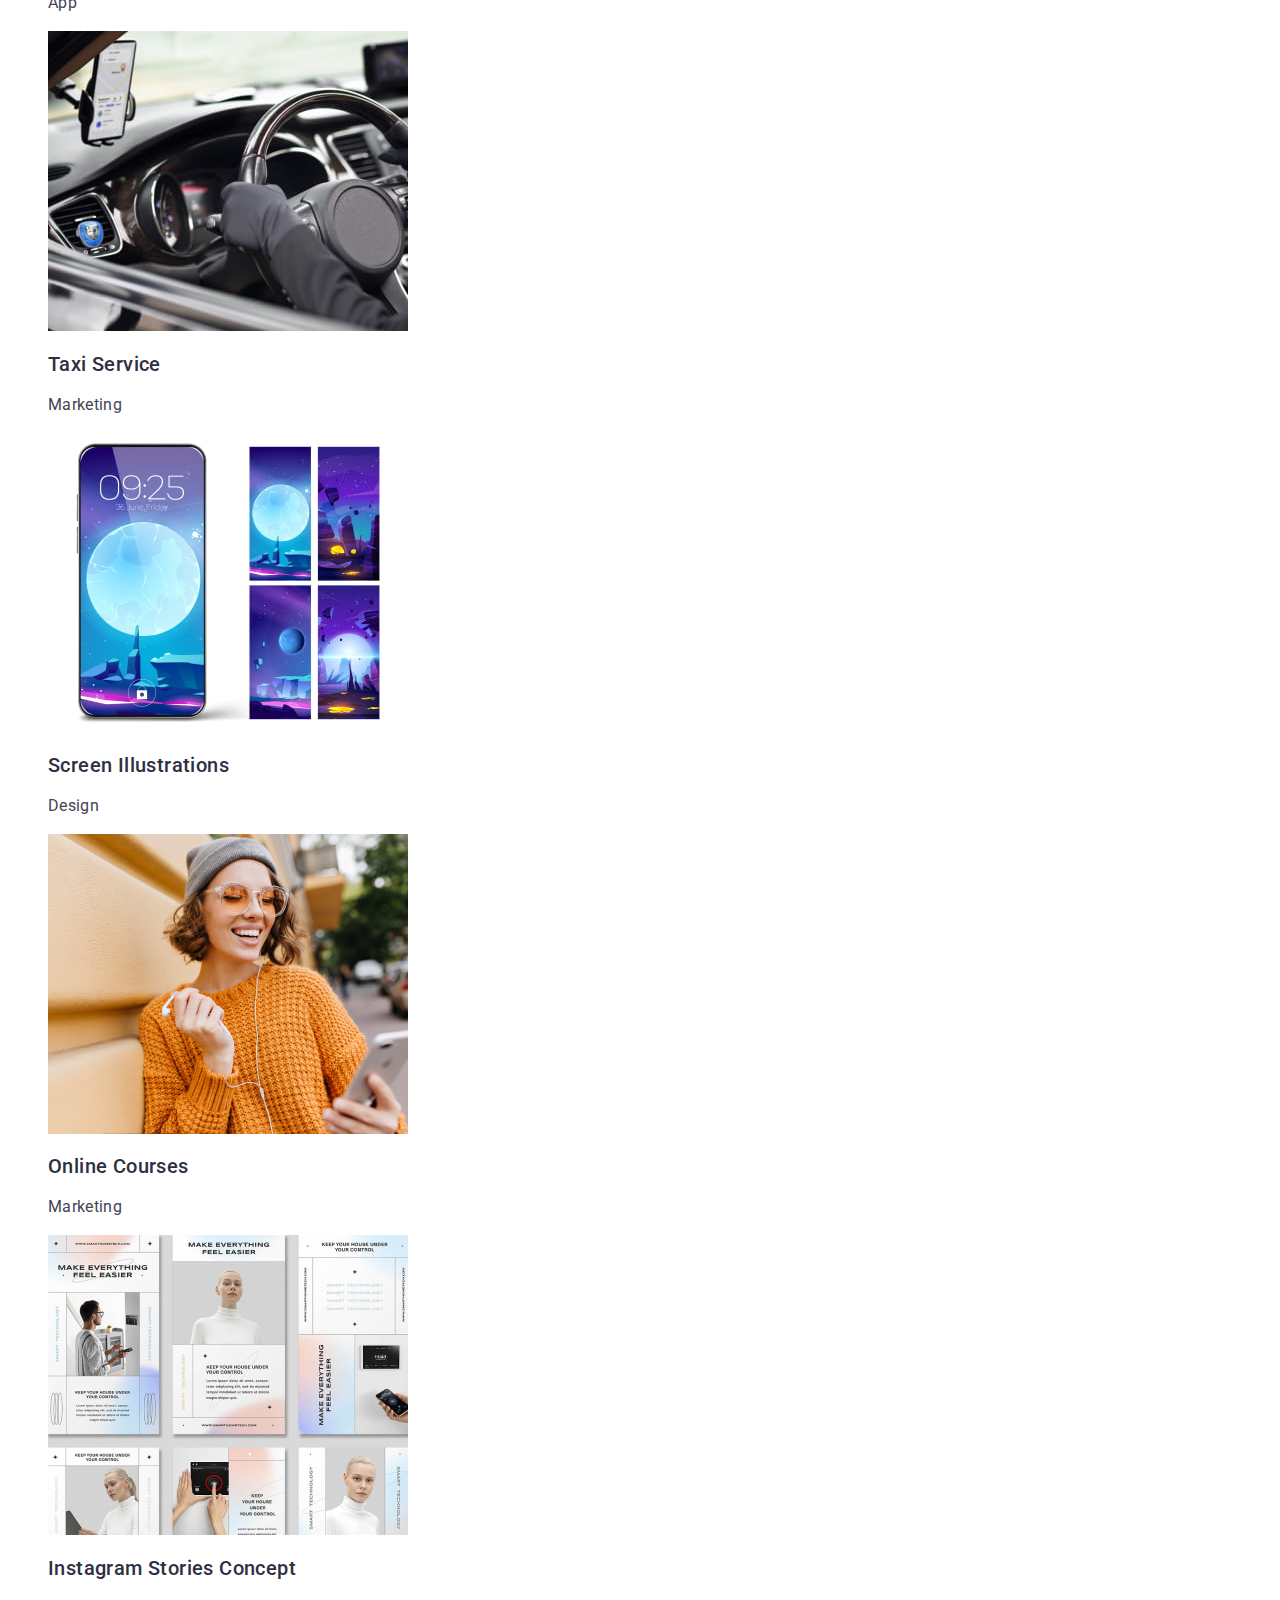
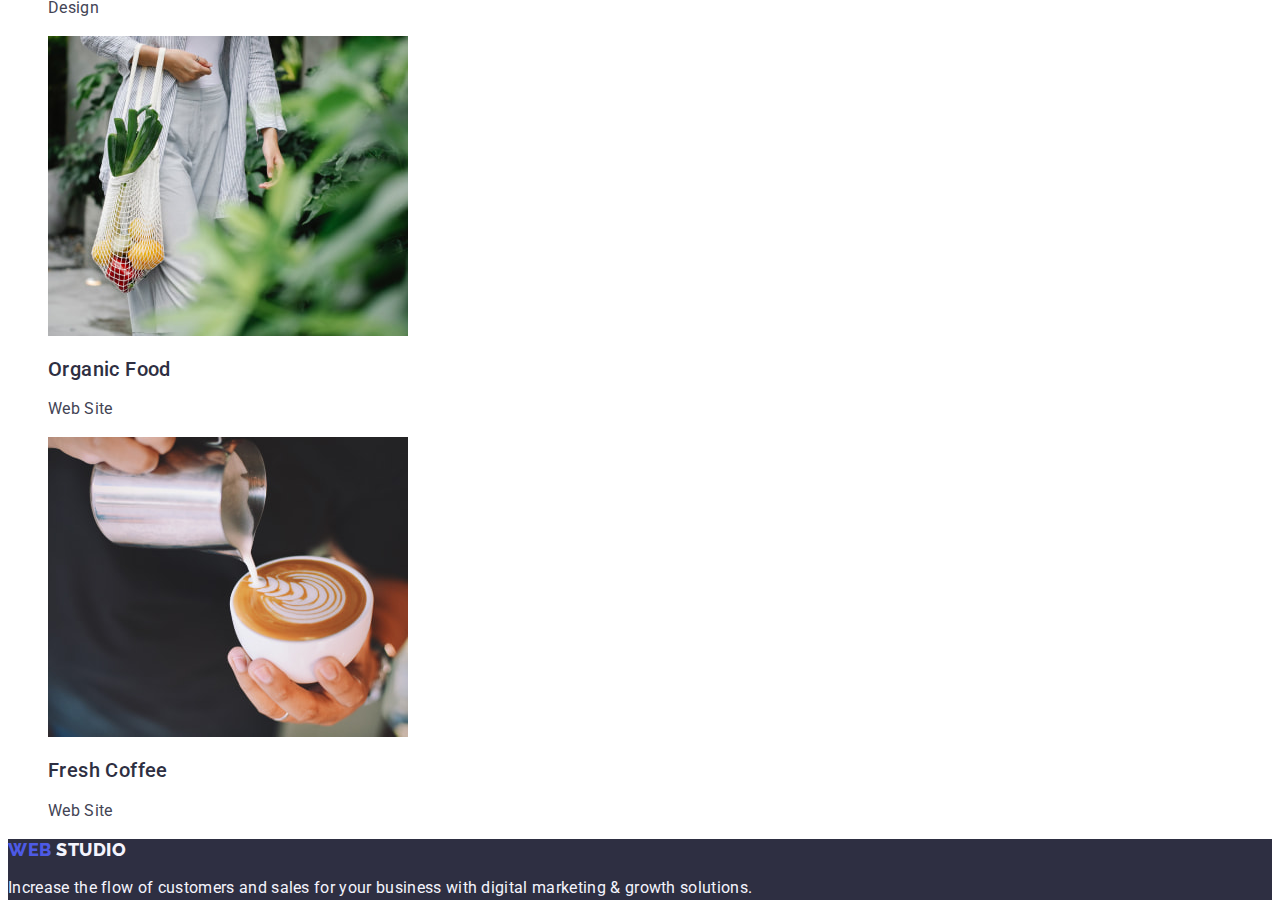
==== commit 823bae5f: "h2" ====
--- a/portfolio.html
+++ b/portfolio.html
@@ -7,13 +7,12 @@
   <title>Portfolio</title>
   <link rel="preconnect" href="https://fonts.googleapis.com">
   <link rel="preconnect" href="https://fonts.gstatic.com" crossorigin>
-  <link
-    href="https://fonts.googleapis.com/css2?family=Raleway:wght@800&family=Roboto:ital,wght@1,300;1,900&display=swap"
+  <link href="https://fonts.googleapis.com/css2?family=Raleway:wght@800&family=Roboto:wght@400;500;700;900&display=swap"
     rel="stylesheet">
   <link rel="stylesheet" href="./css/styles.css" />
 </head>
 
-<body class="body">
+<body>
   <header>
     <nav class="navigation">
       <a class="link web-logo" href="./index.html">Web <span class="link studio-logo">Studio</span></a>
--- a/css/styles.css
+++ b/css/styles.css
@@ -33,7 +33,6 @@
   font-family: "Raleway", sans-serif;
   color: #4D5AE5;
   font-size: 18px;
-  font-style: normal;
   font-weight: 800;
   line-height: 1.17;
   /* 116.667% */
@@ -47,12 +46,14 @@
 
 .link-nav {
   color: var(--nav-log-foot-color, #2e2f42);
-  font-style: normal;
-  font-weight: 500;
+  font-style: none;
+  font-size: 16px;
+  font-weight: 500;
+  line-height: 24px;
   line-height: 1.5em;
   /* 150% */
   letter-spacing: 0.02em;
-  text-transform: uppercase;
+
 }
 
 .link-nav:hover,
@@ -60,9 +61,7 @@
   color: #404bbf
 }
 
-.adress {
-  font-style: normal;
-}
+.adress {}
 
 .adress-link {
   color: var(--adres-text-color, #434455);
@@ -71,7 +70,7 @@
   line-height: 1.5rem;
   /* 150% */
   letter-spacing: 0.02rem;
-  text-transform: uppercase;
+
 }
 
 .adress-link:hover,
@@ -205,7 +204,6 @@
 .button-port-link {
   color: var(--button-colors, #4d5ae5);
   background-color: var(--classic-background-color, #f4f4fd);
-  font-family: "Roboto", sans-serif;
   font-weight: 500;
   font-size: 16px;
   line-height: 1.5em;
@@ -222,7 +220,7 @@
 .title-port-img {
   color: var(--nav-log-foot-color, #2e2f42);
   font-size: 20px;
-  font-style: normal;
+
   font-weight: 500;
   line-height: 1.2em;
   /* 120% */
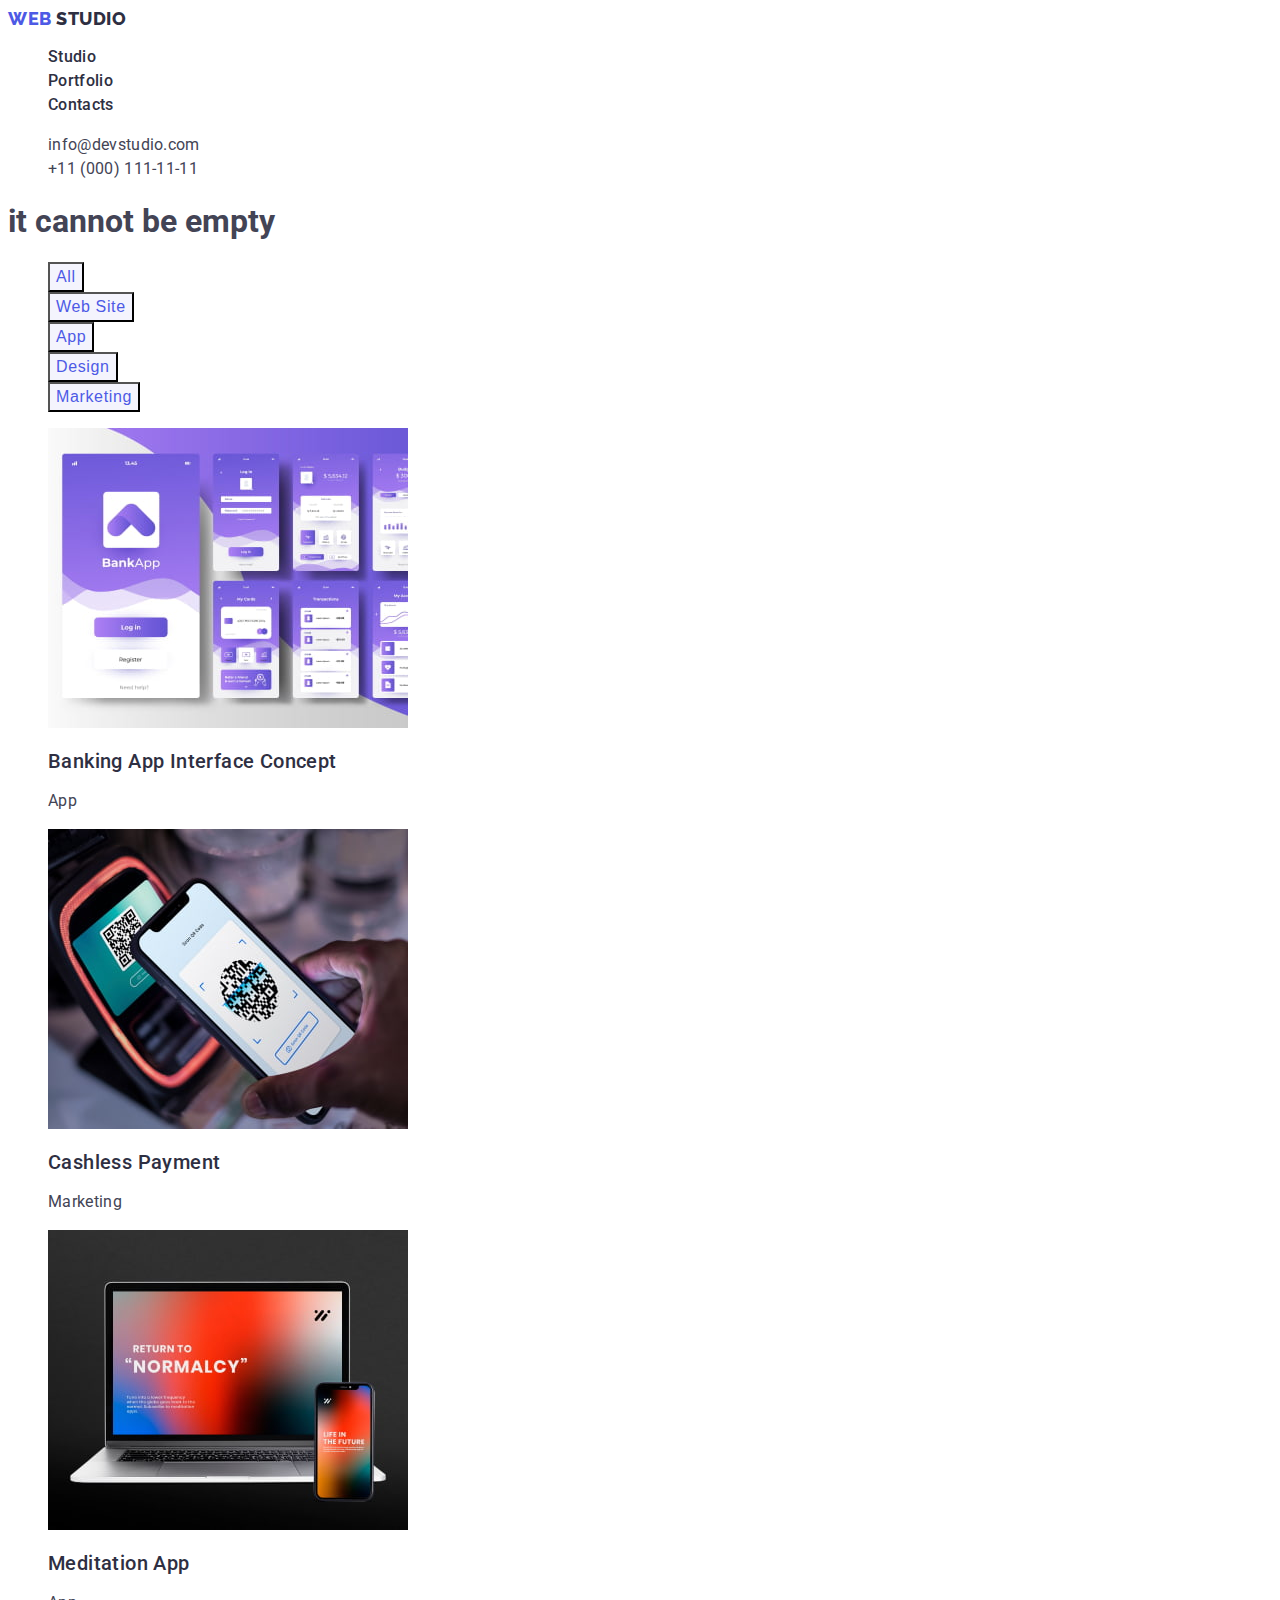
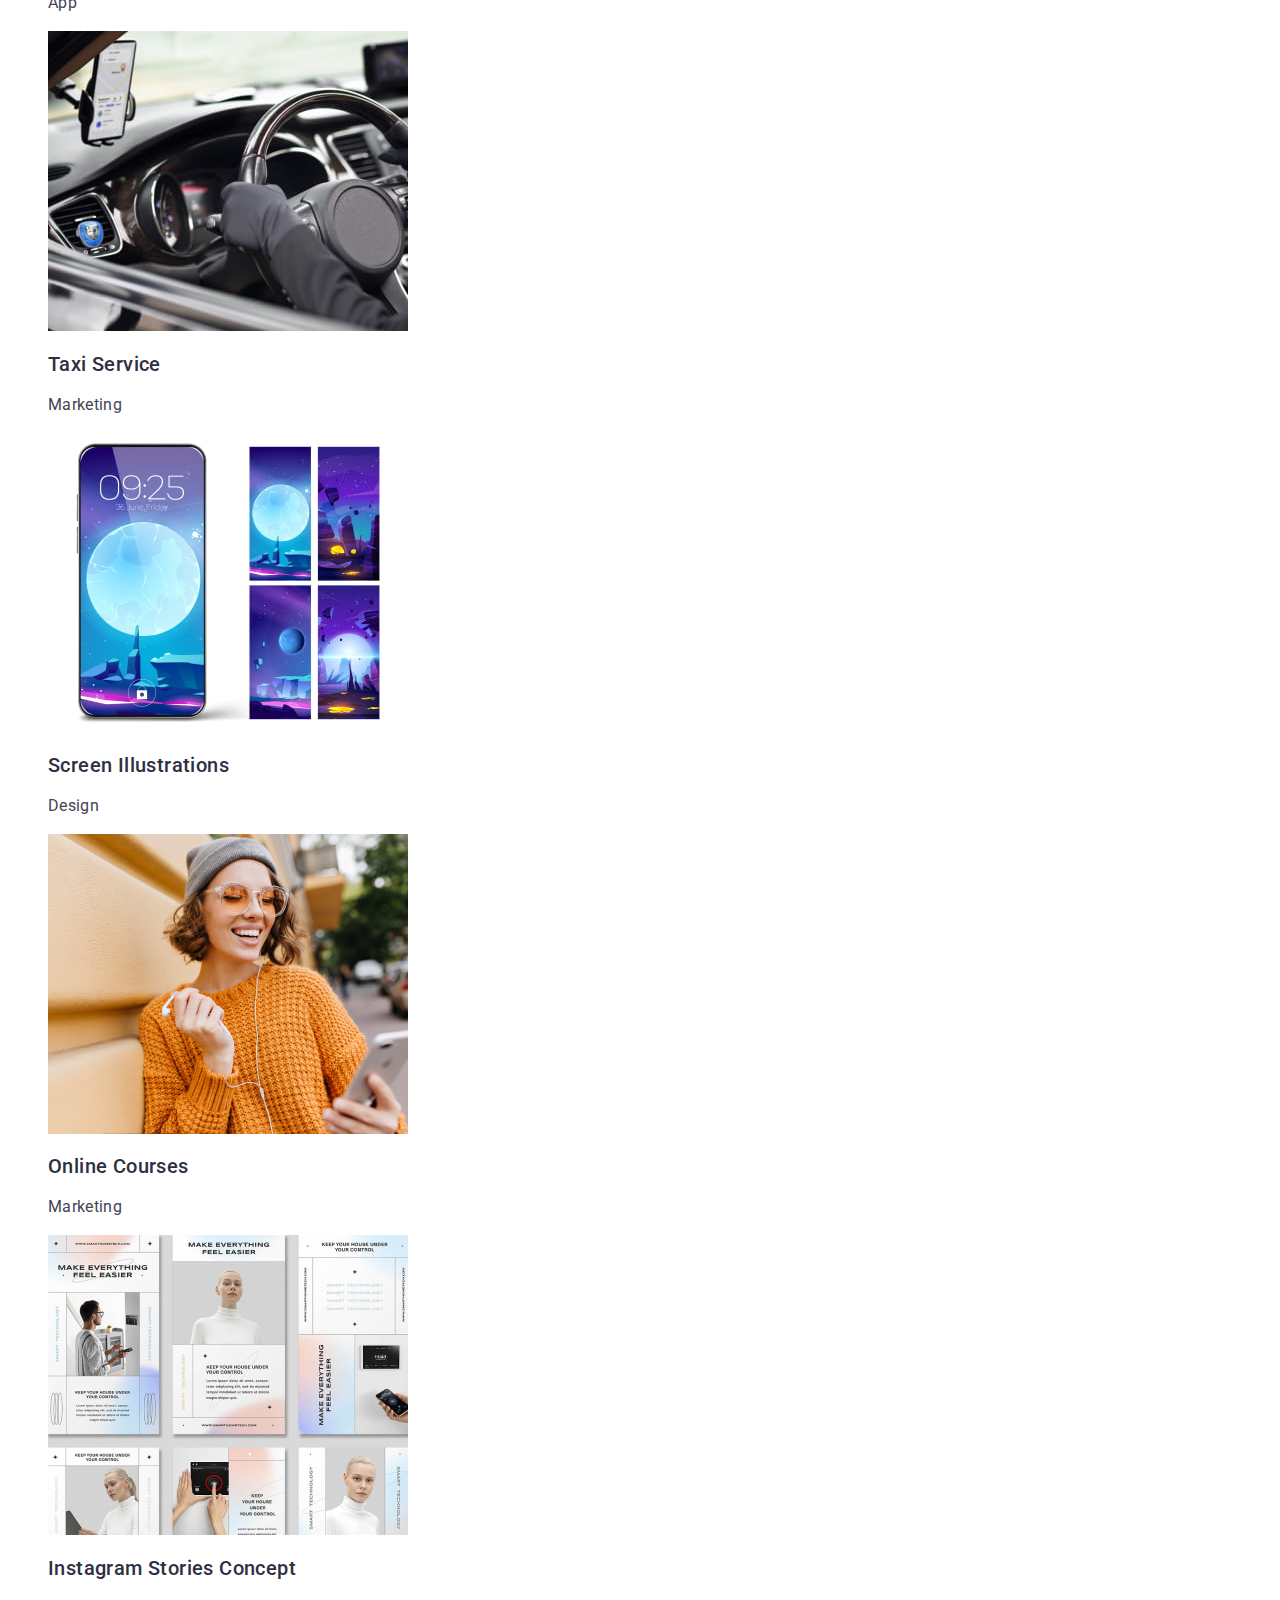
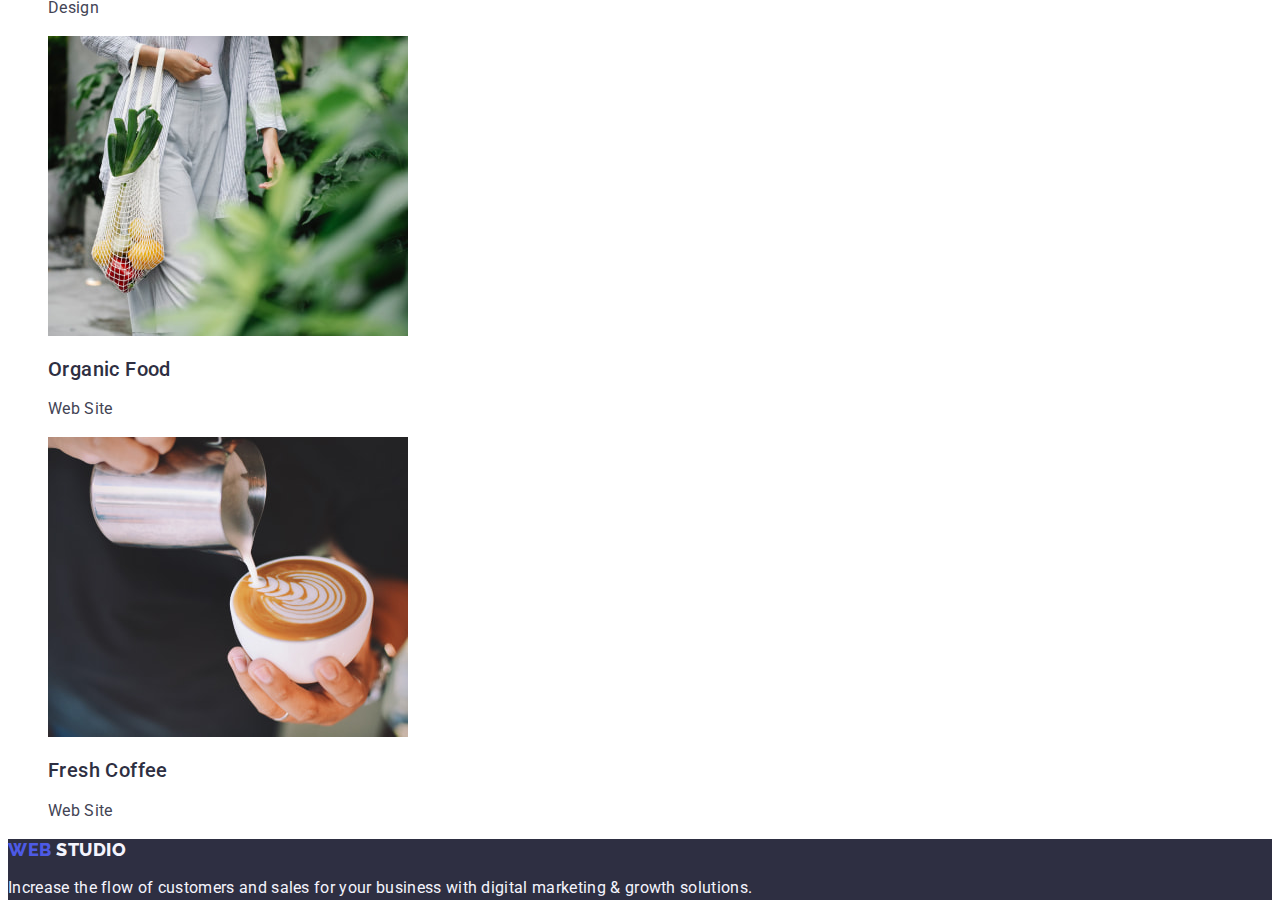
==== commit 57c25fc3: "H2-1" ====
--- a/portfolio.html
+++ b/portfolio.html
@@ -26,7 +26,7 @@
     <address class="adress">
       <ul class="list">
         <li>
-          <a class=" link adress-link" href="info@devstudio.com">info@devstudio.com</a>
+          <a class="link adress-link" href="info@devstudio.com">info@devstudio.com</a>
         </li>
         <li>
           <a class="link adress-link" href="tel:+110001111111">+11 (000) 111-11-11 </a>
@@ -38,7 +38,6 @@
   <main>
     <section>
       <h1> it cannot be empty </h1>
-
       <!-- Section Button -->
       <ul class="list">
         <li>
@@ -107,7 +106,6 @@
             <h2 class="title-port-img">Instagram Stories Concept</h2>
             <p class="text-desc-port">Design</p>
           </a>
-
         </li>
         <li>
           <a class="link" href="#">
@@ -122,7 +120,6 @@
             <h2 class="title-port-img">Fresh Coffee</h2>
             <p class="text-desc-port">Web Site</p>
           </a>
-
         </li>
       </ul>
     </section>
--- a/css/styles.css
+++ b/css/styles.css
@@ -46,13 +46,14 @@
 
 .link-nav {
   color: var(--nav-log-foot-color, #2e2f42);
-  font-style: none;
   font-size: 16px;
   font-weight: 500;
   line-height: 24px;
   line-height: 1.5em;
   /* 150% */
   letter-spacing: 0.02em;
+  text-decoration: none;
+  list-style: none;
 
 }
 
@@ -70,6 +71,9 @@
   line-height: 1.5rem;
   /* 150% */
   letter-spacing: 0.02rem;
+  text-decoration: none;
+  list-style: none;
+  font-style: normal;
 
 }
 
